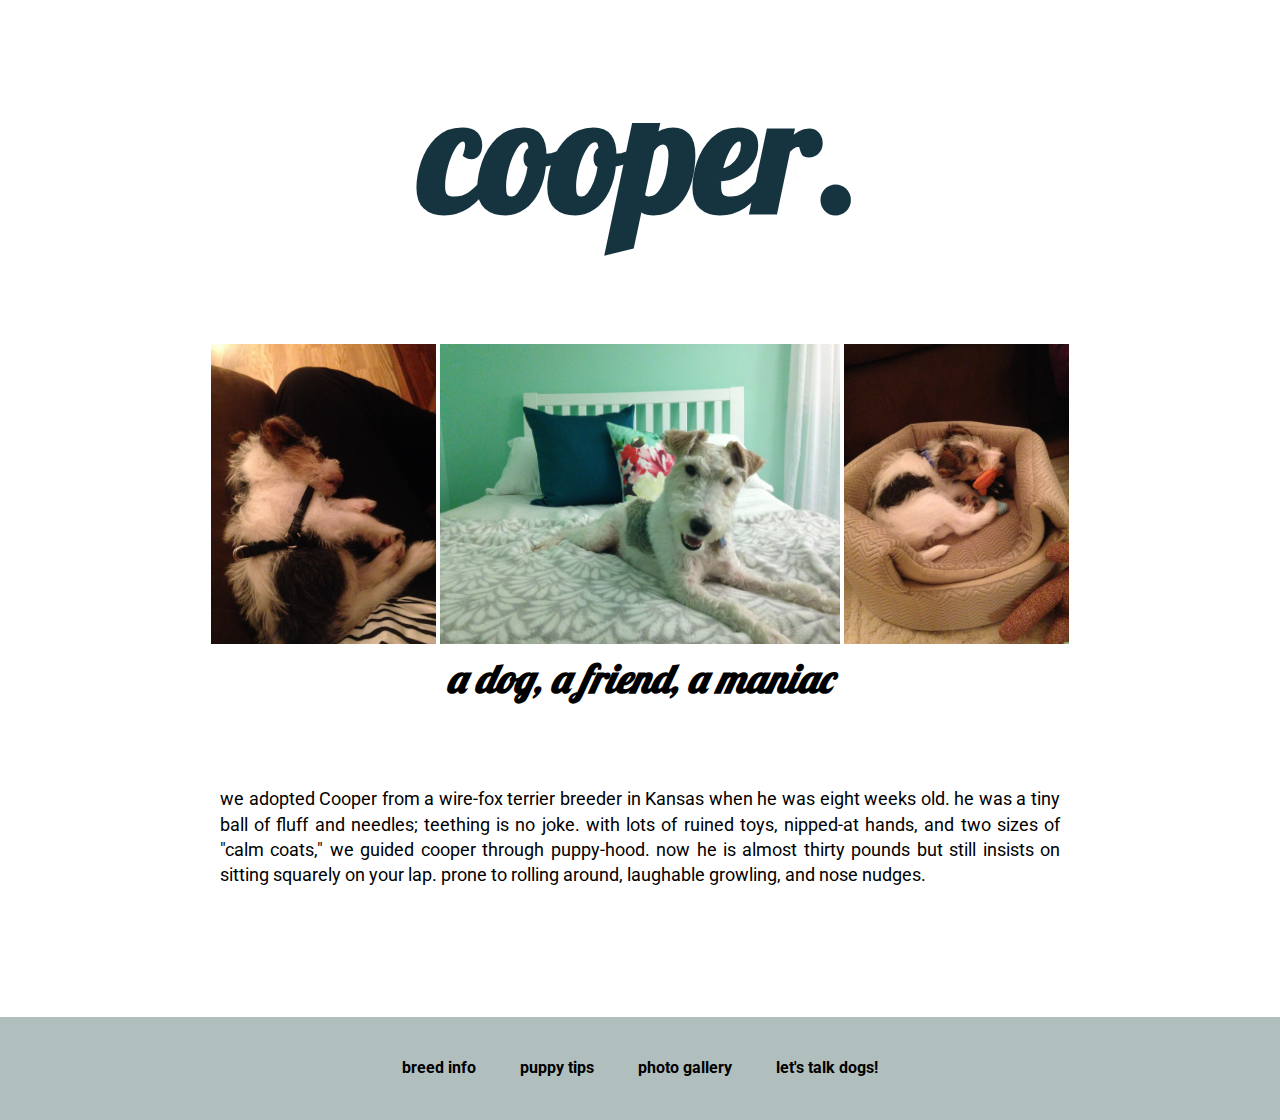
==== unit_4/index.html @ acef2073 "final unit 3, unit 4" ====
<!DOCTYPE html>
<html>

<head>
	<link rel="stylesheet" type="text/css" href="css/style.css">
	<title>cooper.</title>
</head>

<body>

	<header>
		<h1>cooper.</h1>
	</header>

	<section>
		<figure>	
			<img src="css/photos/babylap4.jpg" alt="picture of baby cooper on my lap" title="baby cooper on my lap">
			<img src="css/photos/jadesroomcutie4.jpg" alt="picture of cooper on a bed" title="	cooper on a bed">
			<img src="css/photos/babybedduck1.jpg" alt="baby cooper with toys">
		</figure>

		<h2 id="slogan">a dog, a friend, a maniac</h2>
	</section>

	<section>
		<p>we adopted Cooper from a wire-fox terrier breeder in Kansas when he was eight weeks old. he was a tiny ball of fluff and needles; teething is no joke. with lots of ruined toys, nipped-at hands, and two sizes of "calm coats," we guided cooper through puppy-hood. now he is almost thirty pounds but still insists on sitting squarely on your lap. prone to rolling around, laughable growling, and nose nudges.</p>
	</section>

	<footer>
		<nav>
			<a href="#">breed info</a>
			<a href="#">puppy tips</a>
			<a href="#">photo gallery</a>
			<a href="mailto:jadevargas29@gmail.com">let's talk dogs!</a>
		</nav>
	</footer>

</body>

</html>
---- unit_4/css/style.css ----
@import url("https://fonts.googleapis.com/css?family=Lobster|Roboto");

* {
	padding: 0;
	margin: 0;
}

body {
	font-family: 'Roboto', Arial, sans-serif;
	line-height: 1.4;
	text-align: center;
}

header, section, footer{
	padding: 2.5em;
}

h1 {
	font-family: 'Lobster', cursive;
	font-size: 10em;
	color: #163440;	
}

h2 {
	font-size: 2.5em;
}

#slogan {
	font-family: 'Lobster', cursive;
	font-style: italic;
}

img {
	height: 300px;
}

p {
	font-family: 'Roboto', sans-serif;
	font-size: 18px;
	text-align: justify;
	margin-right: 10em;
	margin-left: 10em;
	padding-bottom: 5em;
}

a {
	text-decoration: none;
	font-weight: bold;
	color: #000;
}

footer {
	background-color: #B0BFBD;
}

nav a {
	font-weight: bold;
	padding: 20px;
}
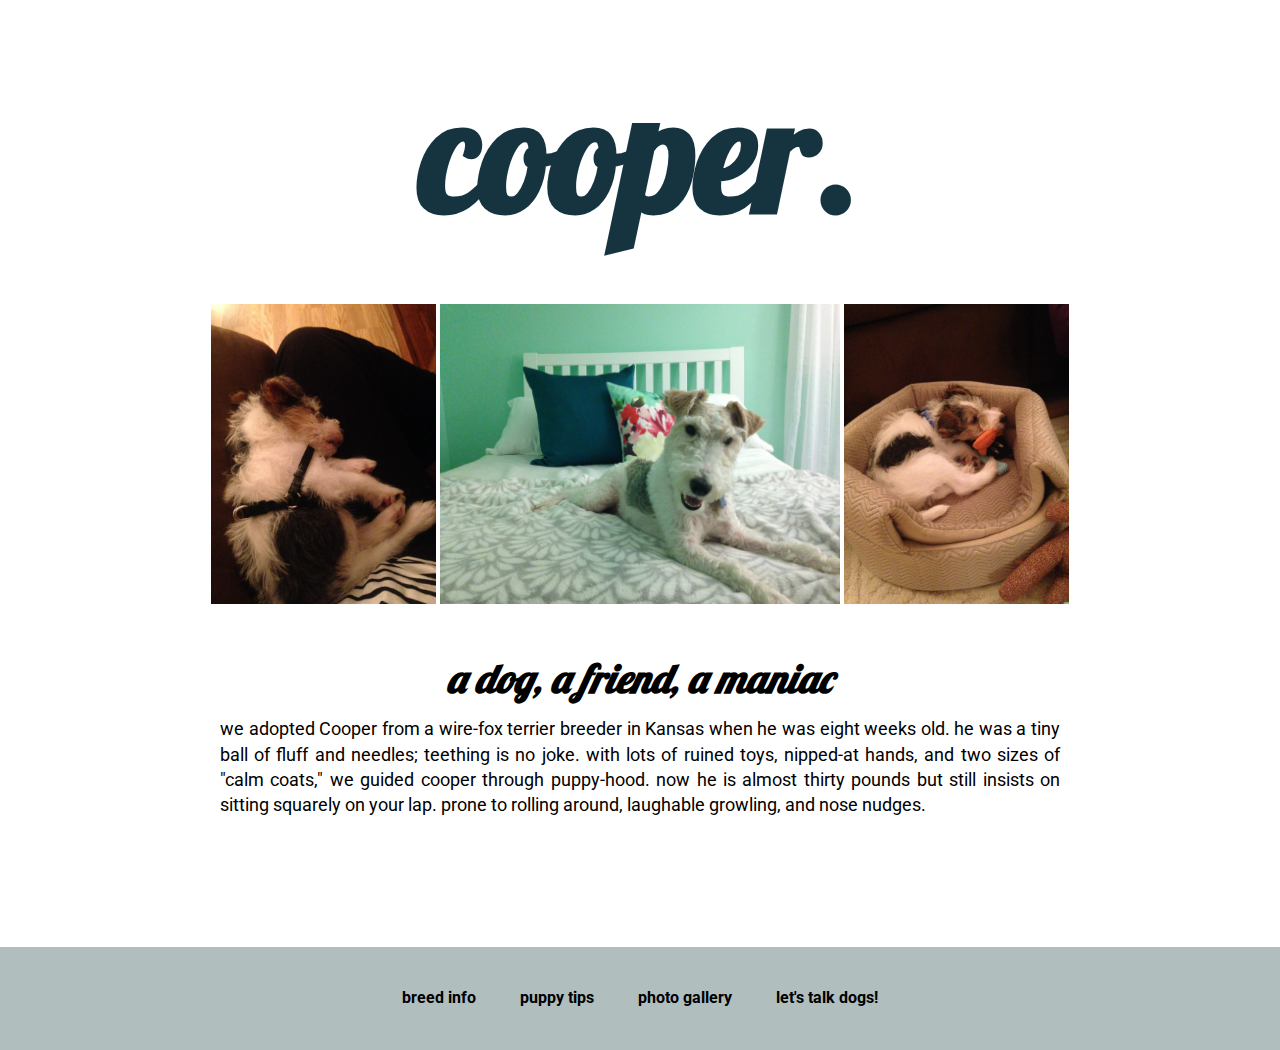
==== commit 7b132f9e: "unit 4 section update" ====
--- a/unit_4/index.html
+++ b/unit_4/index.html
@@ -12,17 +12,16 @@
 		<h1>cooper.</h1>
 	</header>
 
-	<section>
-		<figure>	
+	
+	<figure>	
 			<img src="css/photos/babylap4.jpg" alt="picture of baby cooper on my lap" title="baby cooper on my lap">
 			<img src="css/photos/jadesroomcutie4.jpg" alt="picture of cooper on a bed" title="	cooper on a bed">
 			<img src="css/photos/babybedduck1.jpg" alt="baby cooper with toys">
-		</figure>
-
-		<h2 id="slogan">a dog, a friend, a maniac</h2>
-	</section>
+	</figure>
 
 	<section>
+		<h2 id="slogan">a dog, a friend, a maniac</h2>
+		
 		<p>we adopted Cooper from a wire-fox terrier breeder in Kansas when he was eight weeks old. he was a tiny ball of fluff and needles; teething is no joke. with lots of ruined toys, nipped-at hands, and two sizes of "calm coats," we guided cooper through puppy-hood. now he is almost thirty pounds but still insists on sitting squarely on your lap. prone to rolling around, laughable growling, and nose nudges.</p>
 	</section>
 
--- a/unit_4/css/style.css
+++ b/unit_4/css/style.css
@@ -23,6 +23,7 @@
 
 h2 {
 	font-size: 2.5em;
+	padding-bottom: 0.25em;
 }
 
 #slogan {
